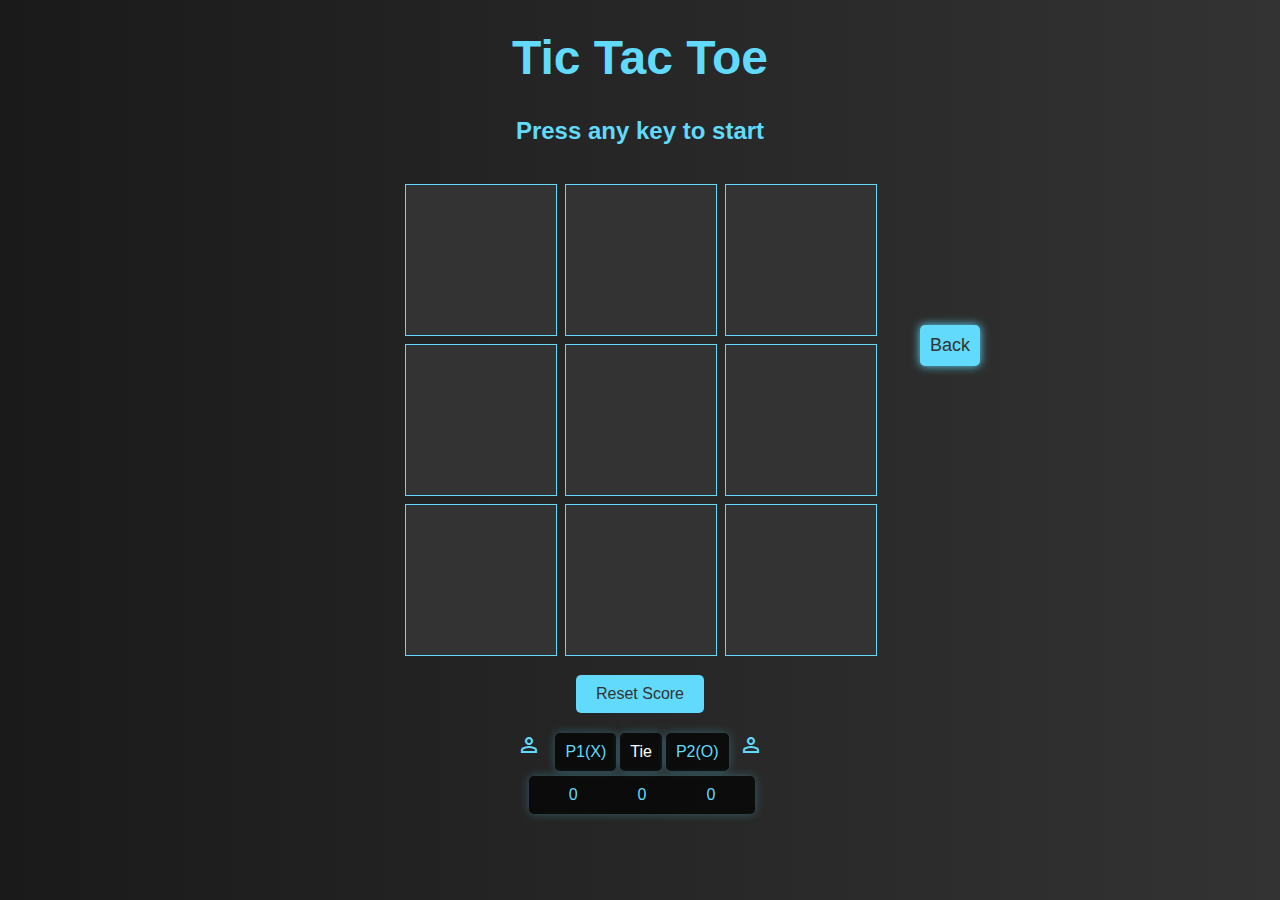
==== 2 vs 2/tic.html @ 6e065048 "first commit" ====
<!DOCTYPE html>
<html lang="en">

<head>
    <meta charset="UTF-8">
    <meta name="viewport" content="width=device-width, initial-scale=1.0">
    <link rel="stylesheet" href="https://fonts.googleapis.com/css2?family=Material+Symbols+Outlined:opsz,wght,FILL,GRAD@24,400,0,0" />
    <link rel="stylesheet" href="tic.css">
    <title>2 VS 2</title>
</head>

<body>
    <h1>Tic Tac Toe</h1>
    <h2>Press any key to start</h2>
    <div class="alert-container">
        <div class="alert"></div>
    </div>
    <div class="clear"></div>

    <div class="board-container">
        <button class="begain">Start</button>
        <button class="back" onclick="goBack()">Back</button>
        <button class="begain">Start</button>
        <div class="board">
            <div class="cell"></div>
            <div class="cell"></div>
            <div class="cell"></div>
            <div class="cell"></div>
            <div class="cell"></div>
            <div class="cell"></div>
            <div class="cell"></div>
            <div class="cell"></div>
            <div class="cell"></div>
        </div>

        <audio id="victoryAudio" src="path/to/mixkit-males-yes-victory-2012.wav" preload="auto"></audio>

        <button class="reset">Reset Score</button>
        <div class="player">
            <span class="material-symbols-outlined">
                person
            </span>
            <div class="p1">P1(X)</div>
            <div class="tie">Tie</div>
            <div class="p2">P2(O)</div>
            <span class="material-symbols-outlined">
                person
            </span>
        </div>
        <div class="score">
            <div class="s1">0</div>
            <div class="s2">0</div>
            <div class="s3">0</div>
        </div>
    </div>
    <script src="tic.js"></script>
    <script>
        function goBack() {
            window.location.href = '../index.html';
        }   
    </script>
</body>

</html>
---- 2 vs 2/tic.css ----
body {
    font-family: 'Arial', sans-serif;
    text-align: center;
    background: linear-gradient(to right, #1a1a1a, #333);
    color: #fff;
    margin: 0;
}

h1 {
    color: #61dafb;
    font-size: 3rem;
    margin-top: 30px;
}

h2 {
    color: #61dafb;
    font-size: 1.5rem;
}

.alert-container {
    width: 100%;
    display: flex;
    justify-content: center;
    margin-top: 20px;
}

.alert {
    background-color: rgba(255, 255, 255, 0.1);
    padding: 20px;
    border: 1px solid #61dafb;
    border-radius: 10px;
    font-size: 1.5rem;
    display: none; /* Initially hide the alert */
}

.board-container {
    display: flex;
    flex-direction: column;
    align-items: center;
    position: relative;
}

.board {
    display: grid;
    grid-template-columns: repeat(3, 150px);
    grid-template-rows: repeat(3, 150px);
    grid-gap: 10px;
    margin-top: 20px;
    align-items: center;
    justify-content: center;
}

.cell {
    width: 150px;
    height: 150px;
    background-color: #333;
    display: flex;
    align-items: center;
    justify-content: center;
    font-size: 1.5rem;
    cursor: pointer;
    border: 1px solid #61dafb;
    transition: background-color 0.3s ease, box-shadow 0.3s ease;
    position: relative;
    overflow: hidden;
}

.cell:before,
.cell:after {
    content: "";
    position: absolute;
    width: 100%;
    height: 100%;
    background: rgba(255, 255, 255, 0.1);
    opacity: 0;
    transition: opacity 0.3s ease;
}

.cell:before {
    clip-path: polygon(50% 0%, 0% 100%, 100% 100%);
}

.cell:after {
    clip-path: polygon(50% 0%, 0% 0%, 100% 100%);
}

.cell:hover {
    background-color: #444;
    box-shadow: 0 0 10px rgba(97, 218, 251, 0.8);
    animation: pulse 0.5s ease infinite alternate;
}

.cell:hover:before,
.cell:hover:after {
    opacity: 1;
}

@keyframes pulse {
    0% {
        transform: scale(1);
    }

    100% {
        transform: scale(1.1);
    }
}

.s1,
.s2,
.s3 {
    margin: 0 30px;
    transition: color 0.3s ease;
}

.player {
    display: flex;
    justify-content: center;
    margin-top: 20px;
}

.player>div,
.score {
    margin-left: 4px;
    margin-bottom: 5px;
    background-color: rgba(0, 0, 0, 0.7);
    padding: 10px;
    border-radius: 5px;
    box-shadow: 0 0 10px rgba(97, 218, 251, 0.3);
}

.material-symbols-outlined {
    font-family: 'Material Symbols Outlined', sans-serif;
    font-size: 1.5rem;
    color: #61dafb;
    margin: 0 10px;
}

.p1,
.p2 {
    color: #61dafb;
    font-size: 1rem;
}

.score {
    color: #61dafb;
    font-size: 1rem;
    display: flex;
    transition: font-size 0.3s ease;
}

.begain {
    display: none;
}

.begain,
.reset,
.back {
    background-color: #61dafb;
    color: #333;
    padding: 10px 20px;
    font-size: 1rem;
    border: none;
    border-radius: 5px;
    margin-top: 20px;
    cursor: pointer;
    transition: background-color 0.3s ease, color 0.3s ease;
}

.back {
    font-size: 18px;
    padding: 10px;
    margin: 150px;
    cursor: pointer;
    position: absolute;
    right: 150px; 
    top: 10px;
    transition: background-color 0.3s, box-shadow 0.3s;
    box-shadow: 0 0 10px #61dafb;
}

.begain:hover,
.reset:hover,
.back:hover {
    background-color: #333;
    color: #61dafb;
    box-shadow: 0 0 15px #61dafb;
}

.clear {
    clear: both;
}

@media screen and (max-width: 768px) {
    h2 {
        display: none;
    }

    .board {
        grid-template-columns: repeat(3, 100px);
        grid-template-rows: repeat(3, 100px);
        grid-gap: 5px;
    }

    .cell {
        width: 100px;
        height: 100px;
        font-size: 1rem;
    }

    .player>div,
    .score {
        padding: 5px;
        font-size: 0.8rem;
    }

    .p1,
    .p2 {
        font-size: 0.8rem;
    }

    .score {
        font-size: 0.8rem;
    }

    .begain {
        display: block;
    }
}
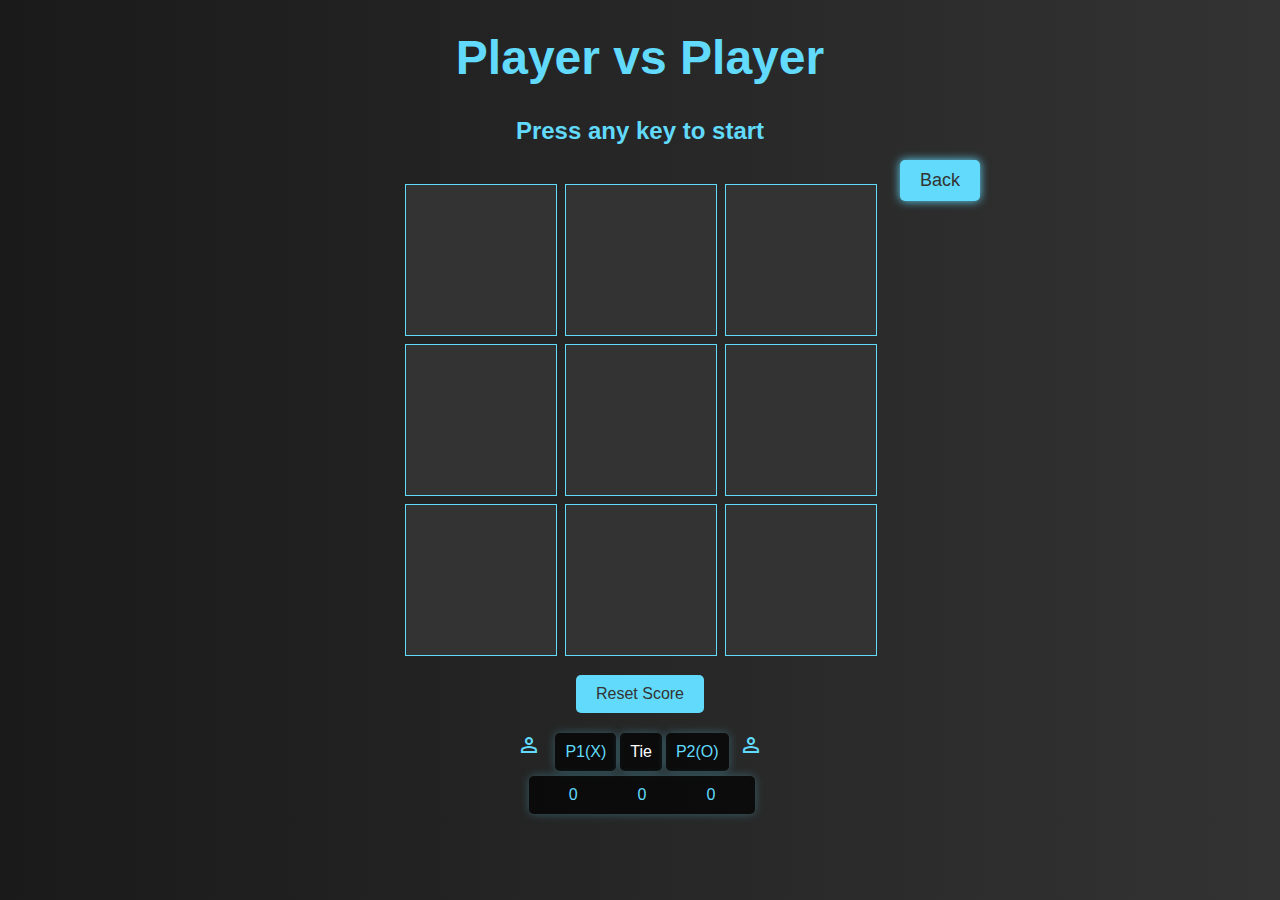
==== commit c02faad1: "new" ====
--- a/2 vs 2/tic.html
+++ b/2 vs 2/tic.html
@@ -6,20 +6,18 @@
     <meta name="viewport" content="width=device-width, initial-scale=1.0">
     <link rel="stylesheet" href="https://fonts.googleapis.com/css2?family=Material+Symbols+Outlined:opsz,wght,FILL,GRAD@24,400,0,0" />
     <link rel="stylesheet" href="tic.css">
-    <title>2 VS 2</title>
+    <title>Tic Tac Toe</title>
 </head>
 
 <body>
-    <h1>Tic Tac Toe</h1>
+    <h1>Player vs Player</h1>
+    <button class="back" onclick="goBack()">Back</button>
     <h2>Press any key to start</h2>
     <div class="alert-container">
         <div class="alert"></div>
     </div>
     <div class="clear"></div>
-
     <div class="board-container">
-        <button class="begain">Start</button>
-        <button class="back" onclick="goBack()">Back</button>
         <button class="begain">Start</button>
         <div class="board">
             <div class="cell"></div>
--- a/2 vs 2/tic.css
+++ b/2 vs 2/tic.css
@@ -168,7 +168,6 @@
 
 .back {
     font-size: 18px;
-    padding: 10px;
     margin: 150px;
     cursor: pointer;
     position: absolute;
@@ -213,6 +212,12 @@
         font-size: 0.8rem;
     }
 
+    .back {
+        align-items: center;
+        margin-top: 76px; 
+        right: 6px;
+    }
+
     .p1,
     .p2 {
         font-size: 0.8rem;
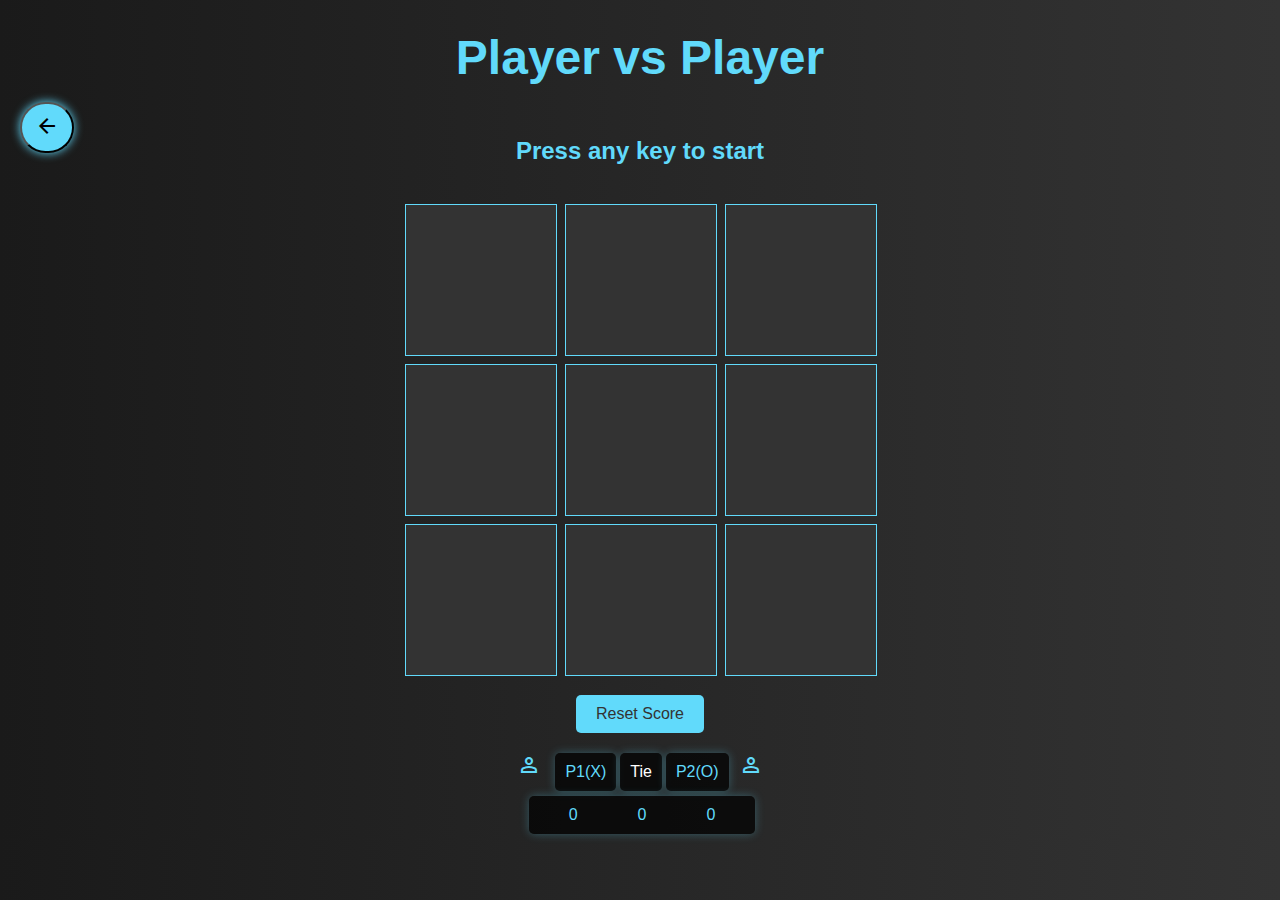
==== commit 2b438f53: "new" ====
--- a/2 vs 2/tic.html
+++ b/2 vs 2/tic.html
@@ -11,7 +11,13 @@
 
 <body>
     <h1>Player vs Player</h1>
-    <button class="back" onclick="goBack()">Back</button>
+    <div class="back-container">
+        <button class="back" onclick="goBack()">
+            <span class="material-symbols-outlined new">
+                arrow_back
+                </span>
+        </button>
+    </div>
     <h2>Press any key to start</h2>
     <div class="alert-container">
         <div class="alert"></div>
--- a/2 vs 2/tic.css
+++ b/2 vs 2/tic.css
@@ -30,7 +30,7 @@
     border: 1px solid #61dafb;
     border-radius: 10px;
     font-size: 1.5rem;
-    display: none; /* Initially hide the alert */
+    display: none; 
 }
 
 .board-container {
@@ -152,9 +152,7 @@
     display: none;
 }
 
-.begain,
-.reset,
-.back {
+.reset{
     background-color: #61dafb;
     color: #333;
     padding: 10px 20px;
@@ -165,17 +163,44 @@
     cursor: pointer;
     transition: background-color 0.3s ease, color 0.3s ease;
 }
-
+.begain{
+    background-color: #61dafb;
+    color: #333;
+    padding: 10px 20px;
+    font-size: 1rem;
+    border: none;
+    border-radius: 5px;
+    margin-top: -7px;
+    cursor: pointer;
+    transition: background-color 0.3s ease, color 0.3s ease;
+    box-shadow: 0 0 10px #61dafb;
+}
+.material-symbols-outlined new{
+    box-shadow: 0 0 10px #61dafb;
+
+}
+.new {
+    color: black;
+}
 .back {
-    font-size: 18px;
-    margin: 150px;
-    cursor: pointer;
+    top: 102px;
     position: absolute;
-    right: 150px; 
-    top: 10px;
+    left: 20px;
+    color: #333;
+    padding: 10px 3px;
+    border-radius: 30px;
+    cursor: pointer;
+    background-color: #61dafb;
     transition: background-color 0.3s, box-shadow 0.3s;
     box-shadow: 0 0 10px #61dafb;
 }
+
+.back-container {
+    display: flex;
+    justify-content: center;
+    margin-top: 20px;
+}
+
 
 .begain:hover,
 .reset:hover,
@@ -197,7 +222,7 @@
     .board {
         grid-template-columns: repeat(3, 100px);
         grid-template-rows: repeat(3, 100px);
-        grid-gap: 5px;
+        grid-gap: 2px;
     }
 
     .cell {
@@ -212,12 +237,6 @@
         font-size: 0.8rem;
     }
 
-    .back {
-        align-items: center;
-        margin-top: 76px; 
-        right: 6px;
-    }
-
     .p1,
     .p2 {
         font-size: 0.8rem;
